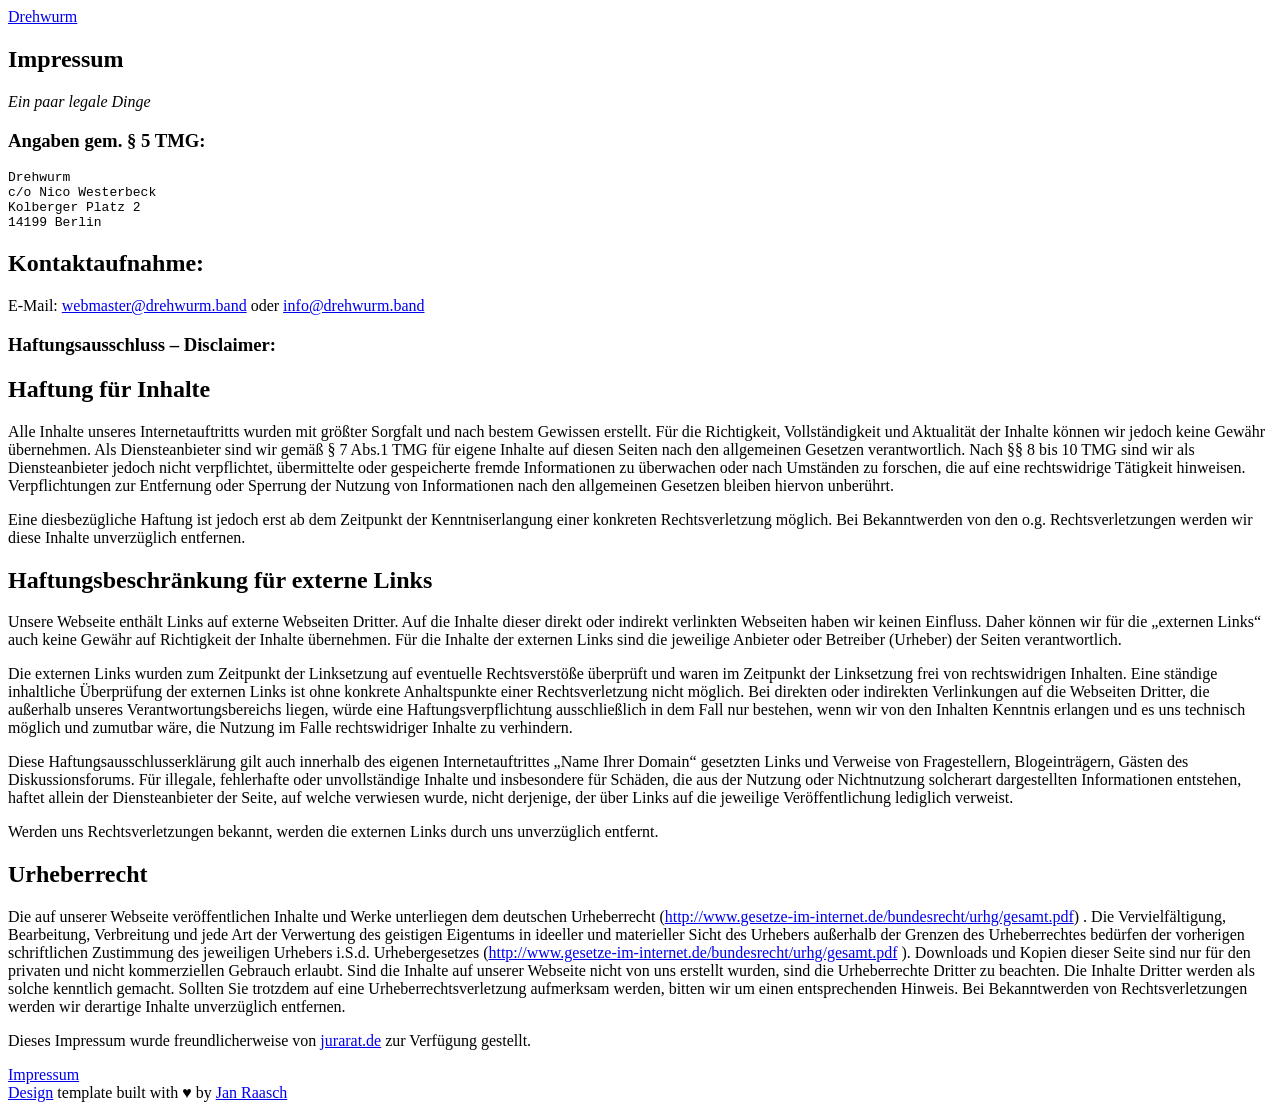
==== impressum/index.html @ 6aa7fe4c "Updated concerts, Jenny pauses" ====
<!DOCTYPE html>
<html><meta http-equiv="Content-Type" content="text/html" charset="UTF-8" />
<meta http-equiv="X-UA-Compatible" content="IE=edge,chrome=1" />

<title>Impressum</title>


  <link rel="shortcut icon" href="https://drehwurm.band/img/favicon.jpg" type="image/png"
/>


  <meta name="description" content="Eine Balfolk Band aus Drehsden"
/>

<meta name="referrer" content="no-referrer-when-downgrade" />

<meta name="HandheldFriendly" content="True" />
<meta name="MobileOptimized" content="320" />
<meta name="viewport" content="width=device-width, initial-scale=1.0" />

<link rel="stylesheet" href="https://drehwurm.band/css/screen.css" />
<link
  href="https://fonts.googleapis.com/css?family=Open+Sans+Condensed:300,300italic,700"
  rel="stylesheet"
  type="text/css"
/>
<link
  href="https://fonts.googleapis.com/css?family=Oswald:400,300,700|Open+Sans:300italic,400italic,600italic,700italic,800italic,400,300,600,700,800|Roboto+Slab:400,100,300,700"
  rel="stylesheet"
  type="text/css"
/>
<link
  rel="stylesheet"
  href="https://drehwurm.band/fork-awesome/css/fork-awesome.min.css"
  type="text/css"
/>

<meta property="og:title" content="Impressum" />
<meta property="og:description" content="Ein paar legale Dinge
Angaben gem. § 5 TMG: Drehwurm c/o Nico Westerbeck Kolberger Platz 2 14199 Berlin Kontaktaufnahme: E-Mail: &#32;&#32; oder &#32;&#32; Haftungsausschluss – Disclaimer: Haftung für Inhalte Alle Inhalte unseres Internetauftritts wurden mit größter Sorgfalt und nach bestem Gewissen erstellt. Für die Richtigkeit, Vollständigkeit und Aktualität der Inhalte können wir jedoch keine Gewähr übernehmen. Als Diensteanbieter sind wir gemäß § 7 Abs.1 TMG für eigene Inhalte auf diesen Seiten nach den allgemeinen Gesetzen verantwortlich." />
<meta property="og:type" content="article" />
<meta property="og:url" content="https://drehwurm.band/impressum/" /><meta property="article:section" content="" />



<meta name="twitter:card" content="summary"/>
<meta name="twitter:title" content="Impressum"/>
<meta name="twitter:description" content="Ein paar legale Dinge
Angaben gem. § 5 TMG: Drehwurm c/o Nico Westerbeck Kolberger Platz 2 14199 Berlin Kontaktaufnahme: E-Mail: &#32;&#32; oder &#32;&#32; Haftungsausschluss – Disclaimer: Haftung für Inhalte Alle Inhalte unseres Internetauftritts wurden mit größter Sorgfalt und nach bestem Gewissen erstellt. Für die Richtigkeit, Vollständigkeit und Aktualität der Inhalte können wir jedoch keine Gewähr übernehmen. Als Diensteanbieter sind wir gemäß § 7 Abs.1 TMG für eigene Inhalte auf diesen Seiten nach den allgemeinen Gesetzen verantwortlich."/>

<meta itemprop="name" content="Impressum">
<meta itemprop="description" content="Ein paar legale Dinge
Angaben gem. § 5 TMG: Drehwurm c/o Nico Westerbeck Kolberger Platz 2 14199 Berlin Kontaktaufnahme: E-Mail: &#32;&#32; oder &#32;&#32; Haftungsausschluss – Disclaimer: Haftung für Inhalte Alle Inhalte unseres Internetauftritts wurden mit größter Sorgfalt und nach bestem Gewissen erstellt. Für die Richtigkeit, Vollständigkeit und Aktualität der Inhalte können wir jedoch keine Gewähr übernehmen. Als Diensteanbieter sind wir gemäß § 7 Abs.1 TMG für eigene Inhalte auf diesen Seiten nach den allgemeinen Gesetzen verantwortlich.">

<meta itemprop="wordCount" content="487">
<meta itemprop="keywords" content="" />


<link rel="stylesheet" href="css/custom_css.css"><body>
  <main class="content page-template page-" role="main">
    <article class="post page">
      <header class="post-header">
        <a id="blog-logo" href="/">
          Drehwurm
        </a>
      </header>
      <h1 class="post-title">Impressum</h1>
      <section class="post-content">
        <p><em>Ein paar legale Dinge</em></p>
<h1 id="angaben-gem--5-tmg">Angaben gem. § 5 TMG:</h1>
<pre tabindex="0"><code>Drehwurm
c/o Nico Westerbeck
Kolberger Platz 2
14199 Berlin
</code></pre><h2 id="kontaktaufnahme">Kontaktaufnahme:</h2>
<p>E-Mail: 
<style>
  #span-7054dcda.cloaked-e-mail:before {
    content:attr(data-domain) "\0040" attr(data-user);
    unicode-bidi:bidi-override;
    direction:rtl;
  }
</style>
&#32;<span class="cloaked-e-mail" data-user="retsambew" data-domain="dnab.mruwherd" id="span-7054dcda"></span>&#32;

<script id="script-7054dcda">
  var scriptTag = document.getElementById("script-7054dcda");
  var link = document.createElement("a");
  var address = "retsambew".split('').reverse().join('') + "@" + "dnab.mruwherd".split('').reverse().join('');
  link.href = "mailto" + ":" + address;
  
  link.innerText = address.split('?')[0];
  
  
  scriptTag.parentElement.insertBefore(link, scriptTag.previousElementSibling);
  scriptTag.parentElement.removeChild(scriptTag.previousElementSibling)
</script>

 oder 
<style>
  #span-602779b0.cloaked-e-mail:before {
    content:attr(data-domain) "\0040" attr(data-user);
    unicode-bidi:bidi-override;
    direction:rtl;
  }
</style>
&#32;<span class="cloaked-e-mail" data-user="ofni" data-domain="dnab.mruwherd" id="span-602779b0"></span>&#32;

<script id="script-602779b0">
  var scriptTag = document.getElementById("script-602779b0");
  var link = document.createElement("a");
  var address = "ofni".split('').reverse().join('') + "@" + "dnab.mruwherd".split('').reverse().join('');
  link.href = "mailto" + ":" + address;
  
  link.innerText = address.split('?')[0];
  
  
  scriptTag.parentElement.insertBefore(link, scriptTag.previousElementSibling);
  scriptTag.parentElement.removeChild(scriptTag.previousElementSibling)
</script>

</p>
<h1 id="haftungsausschluss--disclaimer">Haftungsausschluss – Disclaimer:</h1>
<h2 id="haftung-für-inhalte">Haftung für Inhalte</h2>
<p>Alle Inhalte unseres Internetauftritts wurden mit größter Sorgfalt und nach bestem Gewissen erstellt. Für die Richtigkeit, Vollständigkeit und Aktualität der Inhalte können wir jedoch keine Gewähr übernehmen. Als Diensteanbieter sind wir gemäß § 7 Abs.1 TMG für eigene Inhalte auf diesen Seiten nach den allgemeinen Gesetzen verantwortlich. Nach §§ 8 bis 10 TMG sind wir als Diensteanbieter jedoch nicht verpflichtet, übermittelte oder gespeicherte fremde Informationen zu überwachen oder nach Umständen zu forschen, die auf eine rechtswidrige Tätigkeit hinweisen. Verpflichtungen zur Entfernung oder Sperrung der Nutzung von Informationen nach den allgemeinen Gesetzen bleiben hiervon unberührt.</p>
<p>Eine diesbezügliche Haftung ist jedoch erst ab dem Zeitpunkt der Kenntniserlangung einer konkreten Rechtsverletzung möglich. Bei Bekanntwerden von den o.g. Rechtsverletzungen werden wir diese Inhalte unverzüglich entfernen.</p>
<h2 id="haftungsbeschränkung-für-externe-links">Haftungsbeschränkung für externe Links</h2>
<p>Unsere Webseite enthält Links auf externe Webseiten Dritter. Auf die Inhalte dieser direkt oder indirekt verlinkten Webseiten haben wir keinen Einfluss. Daher können wir für die „externen Links“ auch keine Gewähr auf Richtigkeit der Inhalte übernehmen. Für die Inhalte der externen Links sind die jeweilige Anbieter oder Betreiber (Urheber) der Seiten verantwortlich.</p>
<p>Die externen Links wurden zum Zeitpunkt der Linksetzung auf eventuelle Rechtsverstöße überprüft und waren im Zeitpunkt der Linksetzung frei von rechtswidrigen Inhalten. Eine ständige inhaltliche Überprüfung der externen Links ist ohne konkrete Anhaltspunkte einer Rechtsverletzung nicht möglich. Bei direkten oder indirekten Verlinkungen auf die Webseiten Dritter, die außerhalb unseres Verantwortungsbereichs liegen, würde eine Haftungsverpflichtung ausschließlich in dem Fall nur bestehen, wenn wir von den Inhalten Kenntnis erlangen und es uns technisch möglich und zumutbar wäre, die Nutzung im Falle rechtswidriger Inhalte zu verhindern.</p>
<p>Diese Haftungsausschlusserklärung gilt auch innerhalb des eigenen Internetauftrittes „Name Ihrer Domain“ gesetzten Links und Verweise von Fragestellern, Blogeinträgern, Gästen des Diskussionsforums. Für illegale, fehlerhafte oder unvollständige Inhalte und insbesondere für Schäden, die aus der Nutzung oder Nichtnutzung solcherart dargestellten Informationen entstehen, haftet allein der Diensteanbieter der Seite, auf welche verwiesen wurde, nicht derjenige, der über Links auf die jeweilige Veröffentlichung lediglich verweist.</p>
<p>Werden uns Rechtsverletzungen bekannt, werden die externen Links durch uns unverzüglich entfernt.</p>
<h2 id="urheberrecht">Urheberrecht</h2>
<p>Die auf unserer Webseite veröffentlichen Inhalte und Werke unterliegen dem deutschen Urheberrecht (<a href="http://www.gesetze-im-internet.de/bundesrecht/urhg/gesamt.pdf">http://www.gesetze-im-internet.de/bundesrecht/urhg/gesamt.pdf</a>) . Die Vervielfältigung, Bearbeitung, Verbreitung und jede Art der Verwertung des geistigen Eigentums in ideeller und materieller Sicht des Urhebers außerhalb der Grenzen des Urheberrechtes bedürfen der vorherigen schriftlichen Zustimmung des jeweiligen Urhebers i.S.d. Urhebergesetzes (<a href="http://www.gesetze-im-internet.de/bundesrecht/urhg/gesamt.pdf">http://www.gesetze-im-internet.de/bundesrecht/urhg/gesamt.pdf</a> ). Downloads und Kopien dieser Seite sind nur für den privaten und nicht kommerziellen Gebrauch erlaubt. Sind die Inhalte auf unserer Webseite nicht von uns erstellt wurden, sind die Urheberrechte Dritter zu beachten. Die Inhalte Dritter werden als solche kenntlich gemacht. Sollten Sie trotzdem auf eine Urheberrechtsverletzung aufmerksam werden, bitten wir um einen entsprechenden Hinweis. Bei Bekanntwerden von Rechtsverletzungen werden wir derartige Inhalte unverzüglich entfernen.</p>
<p>Dieses Impressum wurde freundlicherweise von <a href="https://jurarat.de">jurarat.de</a> zur Verfügung gestellt.</p>

      </section>
    </article>
  </main>
<footer class="site-footer">
  <div class="inner">
    
      <section class="copyright"><a href="/impressum">Impressum</a></section>


    <section></section>
    
      <section>
        <a href="https://themes.gohugo.io/hugo-scroll/">Design</a> template
        built with ♥️ by
        <a href="https://www.janraasch.com" title="Jan Raasch">Jan Raasch</a>
      </section>

  </div>
</footer>

    <script
      type="text/javascript"
      src="https://code.jquery.com/jquery-1.11.3.min.js"
    ></script>

    
    <script type="text/javascript" src='https://drehwurm.band/js/icons.js'></script>
    <script type="text/javascript" src='https://drehwurm.band/js/index.js'></script>
    
</body>
</html>
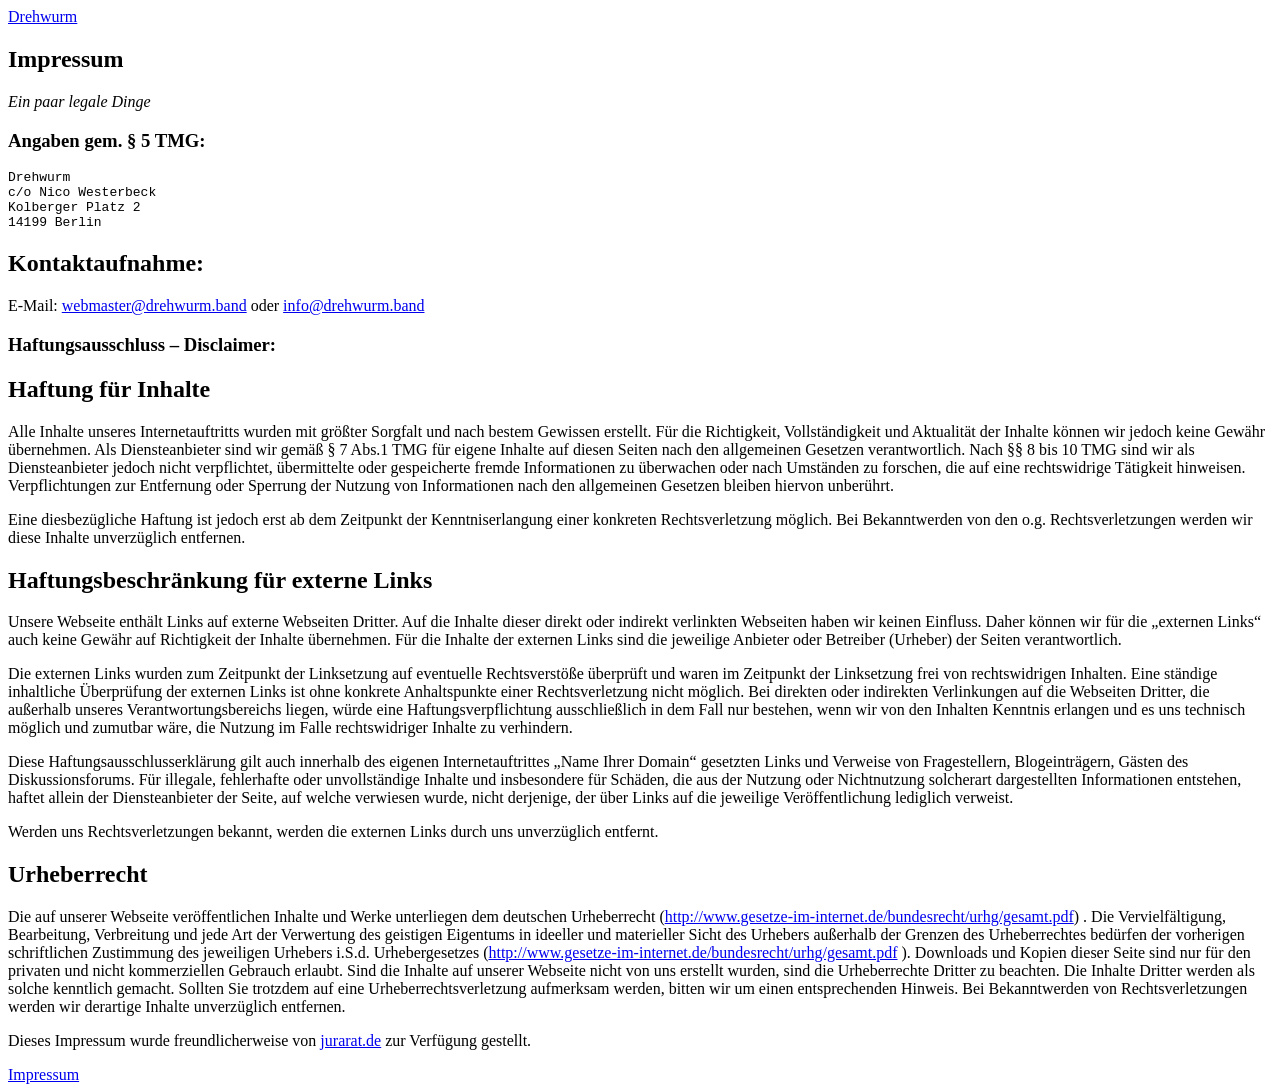
==== commit e8403b1a: "Updated concerts" ====
--- a/impressum/index.html
+++ b/impressum/index.html
@@ -35,25 +35,25 @@
   type="text/css"
 />
 
-<meta property="og:title" content="Impressum" />
-<meta property="og:description" content="Ein paar legale Dinge
-Angaben gem. § 5 TMG: Drehwurm c/o Nico Westerbeck Kolberger Platz 2 14199 Berlin Kontaktaufnahme: E-Mail: &#32;&#32; oder &#32;&#32; Haftungsausschluss – Disclaimer: Haftung für Inhalte Alle Inhalte unseres Internetauftritts wurden mit größter Sorgfalt und nach bestem Gewissen erstellt. Für die Richtigkeit, Vollständigkeit und Aktualität der Inhalte können wir jedoch keine Gewähr übernehmen. Als Diensteanbieter sind wir gemäß § 7 Abs.1 TMG für eigene Inhalte auf diesen Seiten nach den allgemeinen Gesetzen verantwortlich." />
-<meta property="og:type" content="article" />
-<meta property="og:url" content="https://drehwurm.band/impressum/" /><meta property="article:section" content="" />
+<meta property="og:url" content="https://drehwurm.band/impressum/">
+  <meta property="og:site_name" content="Drehwurm">
+  <meta property="og:title" content="Impressum">
+  <meta property="og:description" content="Ein paar legale Dinge
+Angaben gem. § 5 TMG: Drehwurm c/o Nico Westerbeck Kolberger Platz 2 14199 Berlin Kontaktaufnahme: E-Mail:    oder">
+  <meta property="og:locale" content="de_de">
+  <meta property="og:type" content="article">
 
 
+  <meta name="twitter:card" content="summary">
+  <meta name="twitter:title" content="Impressum">
+  <meta name="twitter:description" content="Ein paar legale Dinge
+Angaben gem. § 5 TMG: Drehwurm c/o Nico Westerbeck Kolberger Platz 2 14199 Berlin Kontaktaufnahme: E-Mail:    oder">
 
-<meta name="twitter:card" content="summary"/>
-<meta name="twitter:title" content="Impressum"/>
-<meta name="twitter:description" content="Ein paar legale Dinge
-Angaben gem. § 5 TMG: Drehwurm c/o Nico Westerbeck Kolberger Platz 2 14199 Berlin Kontaktaufnahme: E-Mail: &#32;&#32; oder &#32;&#32; Haftungsausschluss – Disclaimer: Haftung für Inhalte Alle Inhalte unseres Internetauftritts wurden mit größter Sorgfalt und nach bestem Gewissen erstellt. Für die Richtigkeit, Vollständigkeit und Aktualität der Inhalte können wir jedoch keine Gewähr übernehmen. Als Diensteanbieter sind wir gemäß § 7 Abs.1 TMG für eigene Inhalte auf diesen Seiten nach den allgemeinen Gesetzen verantwortlich."/>
 
-<meta itemprop="name" content="Impressum">
-<meta itemprop="description" content="Ein paar legale Dinge
-Angaben gem. § 5 TMG: Drehwurm c/o Nico Westerbeck Kolberger Platz 2 14199 Berlin Kontaktaufnahme: E-Mail: &#32;&#32; oder &#32;&#32; Haftungsausschluss – Disclaimer: Haftung für Inhalte Alle Inhalte unseres Internetauftritts wurden mit größter Sorgfalt und nach bestem Gewissen erstellt. Für die Richtigkeit, Vollständigkeit und Aktualität der Inhalte können wir jedoch keine Gewähr übernehmen. Als Diensteanbieter sind wir gemäß § 7 Abs.1 TMG für eigene Inhalte auf diesen Seiten nach den allgemeinen Gesetzen verantwortlich.">
-
-<meta itemprop="wordCount" content="487">
-<meta itemprop="keywords" content="" />
+  <meta itemprop="name" content="Impressum">
+  <meta itemprop="description" content="Ein paar legale Dinge
+Angaben gem. § 5 TMG: Drehwurm c/o Nico Westerbeck Kolberger Platz 2 14199 Berlin Kontaktaufnahme: E-Mail:    oder">
+  <meta itemprop="wordCount" content="487">
 
 
 <link rel="stylesheet" href="css/custom_css.css"><body>
@@ -75,16 +75,16 @@
 </code></pre><h2 id="kontaktaufnahme">Kontaktaufnahme:</h2>
 <p>E-Mail: 
 <style>
-  #span-7054dcda.cloaked-e-mail:before {
+  #span-71489236.cloaked-e-mail:before {
     content:attr(data-domain) "\0040" attr(data-user);
     unicode-bidi:bidi-override;
     direction:rtl;
   }
 </style>
-&#32;<span class="cloaked-e-mail" data-user="retsambew" data-domain="dnab.mruwherd" id="span-7054dcda"></span>&#32;
+&#32;<span class="cloaked-e-mail" data-user="retsambew" data-domain="dnab.mruwherd" id="span-71489236"></span>&#32;
 
-<script id="script-7054dcda">
-  var scriptTag = document.getElementById("script-7054dcda");
+<script id="script-71489236">
+  var scriptTag = document.getElementById("script-71489236");
   var link = document.createElement("a");
   var address = "retsambew".split('').reverse().join('') + "@" + "dnab.mruwherd".split('').reverse().join('');
   link.href = "mailto" + ":" + address;
@@ -98,16 +98,16 @@
 
  oder 
 <style>
-  #span-602779b0.cloaked-e-mail:before {
+  #span-9e81a064.cloaked-e-mail:before {
     content:attr(data-domain) "\0040" attr(data-user);
     unicode-bidi:bidi-override;
     direction:rtl;
   }
 </style>
-&#32;<span class="cloaked-e-mail" data-user="ofni" data-domain="dnab.mruwherd" id="span-602779b0"></span>&#32;
+&#32;<span class="cloaked-e-mail" data-user="ofni" data-domain="dnab.mruwherd" id="span-9e81a064"></span>&#32;
 
-<script id="script-602779b0">
-  var scriptTag = document.getElementById("script-602779b0");
+<script id="script-9e81a064">
+  var scriptTag = document.getElementById("script-9e81a064");
   var link = document.createElement("a");
   var address = "ofni".split('').reverse().join('') + "@" + "dnab.mruwherd".split('').reverse().join('');
   link.href = "mailto" + ":" + address;
@@ -142,14 +142,6 @@
       <section class="copyright"><a href="/impressum">Impressum</a></section>
 
 
-    <section></section>
-    
-      <section>
-        <a href="https://themes.gohugo.io/hugo-scroll/">Design</a> template
-        built with ♥️ by
-        <a href="https://www.janraasch.com" title="Jan Raasch">Jan Raasch</a>
-      </section>
-
   </div>
 </footer>
 
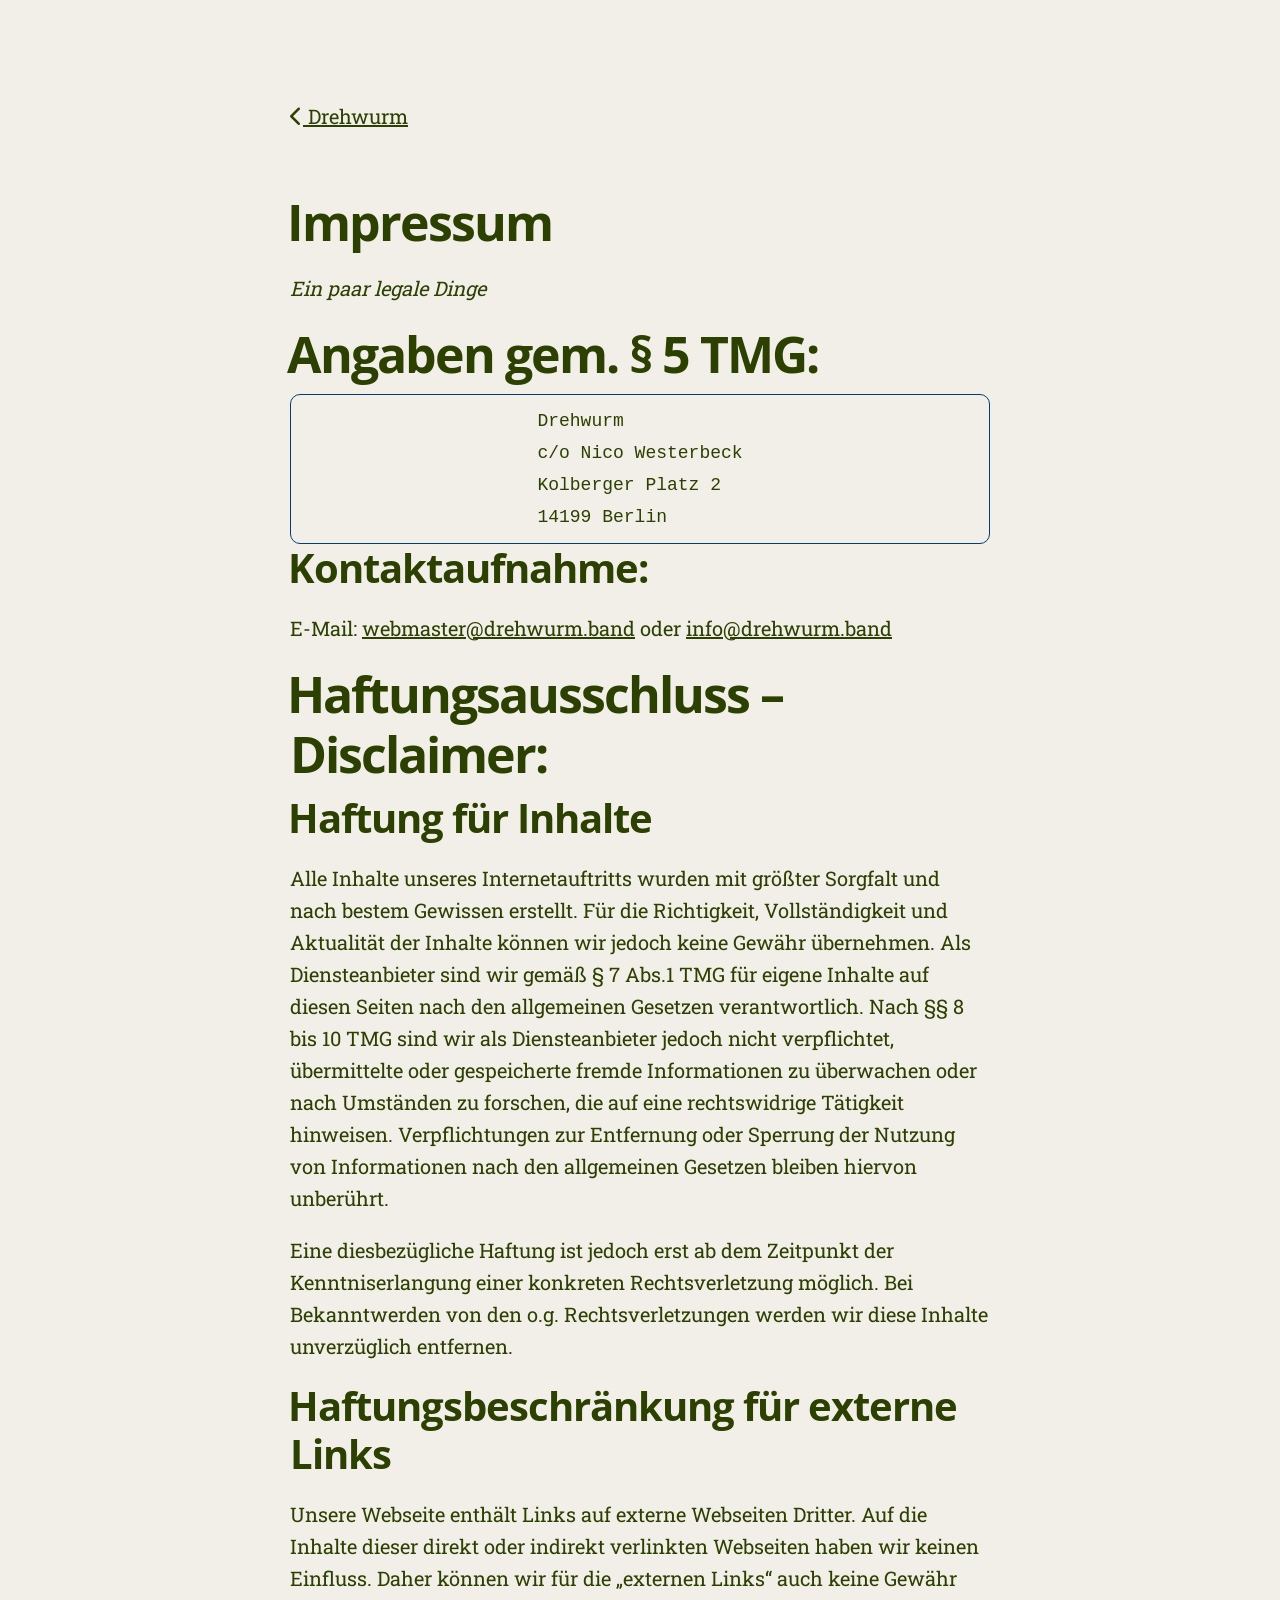
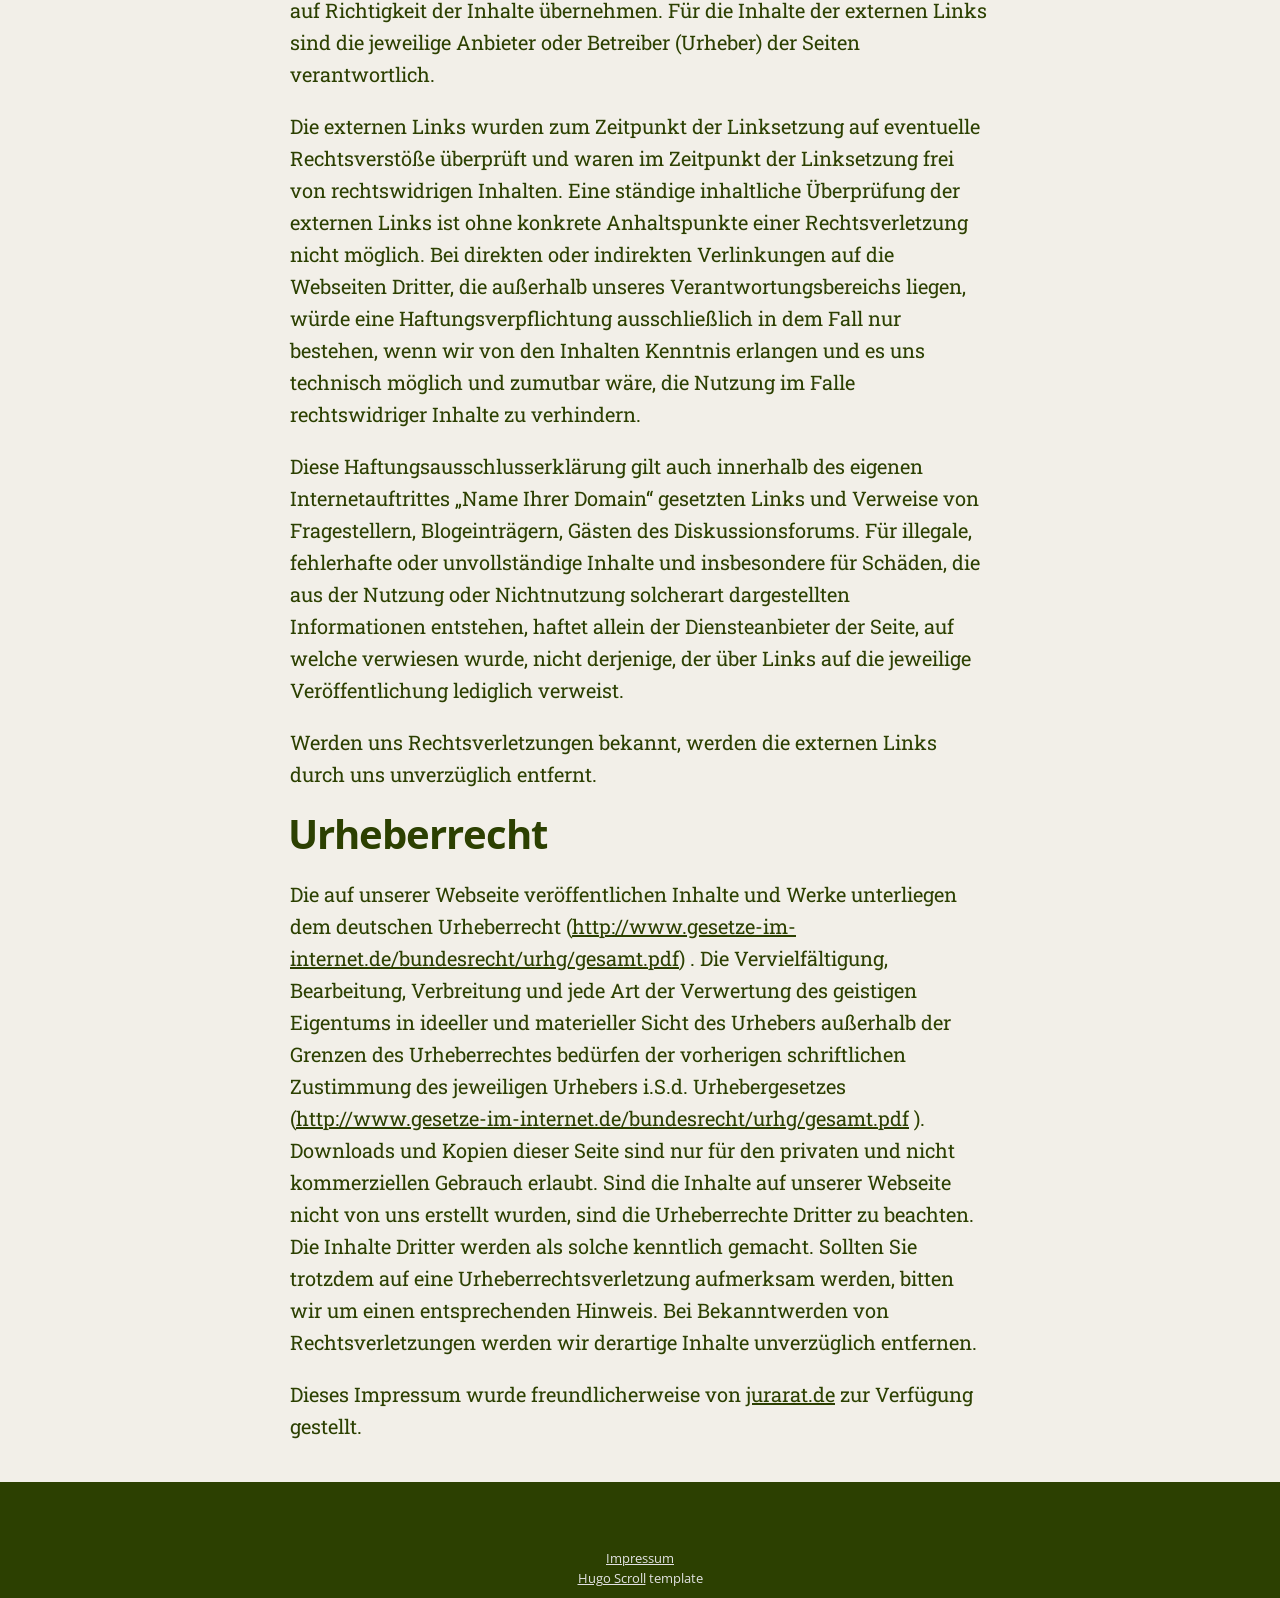
==== commit be8c0f95: "fix: Bump to newest hugo/hugo-scroll" ====
--- a/impressum/index.html
+++ b/impressum/index.html
@@ -1,12 +1,15 @@
 <!DOCTYPE html>
-<html><meta http-equiv="Content-Type" content="text/html" charset="UTF-8" />
+<html lang="en">
+  <head><meta http-equiv="Content-Type" content="text/html; charset=UTF-8" />
 <meta http-equiv="X-UA-Compatible" content="IE=edge,chrome=1" />
+
+
 
 <title>Impressum</title>
 
 
-  <link rel="shortcut icon" href="https://drehwurm.band/img/favicon.jpg" type="image/png"
-/>
+
+
 
 
   <meta name="description" content="Eine Balfolk Band aus Drehsden"
@@ -18,22 +21,17 @@
 <meta name="MobileOptimized" content="320" />
 <meta name="viewport" content="width=device-width, initial-scale=1.0" />
 
-<link rel="stylesheet" href="https://drehwurm.band/css/screen.css" />
-<link
-  href="https://fonts.googleapis.com/css?family=Open+Sans+Condensed:300,300italic,700"
-  rel="stylesheet"
-  type="text/css"
-/>
-<link
-  href="https://fonts.googleapis.com/css?family=Oswald:400,300,700|Open+Sans:300italic,400italic,600italic,700italic,800italic,400,300,600,700,800|Roboto+Slab:400,100,300,700"
-  rel="stylesheet"
-  type="text/css"
-/>
-<link
-  rel="stylesheet"
-  href="https://drehwurm.band/fork-awesome/css/fork-awesome.min.css"
-  type="text/css"
-/>
+
+
+
+
+
+
+
+
+
+
+<link rel="stylesheet" href="/css/style.min.64d8cb302c149bbfcd6530904941c7bf841fcc08a2637b6953b743c5f68af94b.css" type="text/css" integrity="sha256-ZNjLMCwUm7/NZTCQSUHHv4QfzAiiY3tpU7dDxfaK&#43;Us=" />
 
 <meta property="og:url" content="https://drehwurm.band/impressum/">
   <meta property="og:site_name" content="Drehwurm">
@@ -56,13 +54,16 @@
   <meta itemprop="wordCount" content="487">
 
 
-<link rel="stylesheet" href="css/custom_css.css"><body>
-  <main class="content page-template page-" role="main">
+<link rel="stylesheet" href="/css/custom_css.min.c769c087d708203926e33ff109474e3b4b051b0b8e164accf298d42671094ea1.css" type="text/css" integrity="sha256-x2nAh9cIIDkm4z/xCUdOO0sFGwuOFkrM8pjUJnEJTqE=" /></head>
+  <body>
+  <main class="content page-template page-impressum">
     <article class="post page">
       <header class="post-header">
-        <a id="blog-logo" href="/">
-          Drehwurm
-        </a>
+        
+          
+        <a id="back-to-main-page" href="/"><i class="fa fa-chevron-left" aria-hidden="true"></i> Drehwurm</a>
+          
+        
       </header>
       <h1 class="post-title">Impressum</h1>
       <section class="post-content">
@@ -75,16 +76,16 @@
 </code></pre><h2 id="kontaktaufnahme">Kontaktaufnahme:</h2>
 <p>E-Mail: 
 <style>
-  #span-71489236.cloaked-e-mail:before {
+  #span-4c2da65f.cloaked-e-mail:before {
     content:attr(data-domain) "\0040" attr(data-user);
     unicode-bidi:bidi-override;
     direction:rtl;
   }
 </style>
-&#32;<span class="cloaked-e-mail" data-user="retsambew" data-domain="dnab.mruwherd" id="span-71489236"></span>&#32;
+&#32;<span class="cloaked-e-mail" data-user="retsambew" data-domain="dnab.mruwherd" id="span-4c2da65f"></span>&#32;
 
-<script id="script-71489236">
-  var scriptTag = document.getElementById("script-71489236");
+<script id="script-4c2da65f">
+  var scriptTag = document.getElementById("script-4c2da65f");
   var link = document.createElement("a");
   var address = "retsambew".split('').reverse().join('') + "@" + "dnab.mruwherd".split('').reverse().join('');
   link.href = "mailto" + ":" + address;
@@ -98,16 +99,16 @@
 
  oder 
 <style>
-  #span-9e81a064.cloaked-e-mail:before {
+  #span-2c250eb7.cloaked-e-mail:before {
     content:attr(data-domain) "\0040" attr(data-user);
     unicode-bidi:bidi-override;
     direction:rtl;
   }
 </style>
-&#32;<span class="cloaked-e-mail" data-user="ofni" data-domain="dnab.mruwherd" id="span-9e81a064"></span>&#32;
+&#32;<span class="cloaked-e-mail" data-user="ofni" data-domain="dnab.mruwherd" id="span-2c250eb7"></span>&#32;
 
-<script id="script-9e81a064">
-  var scriptTag = document.getElementById("script-9e81a064");
+<script id="script-2c250eb7">
+  var scriptTag = document.getElementById("script-2c250eb7");
   var link = document.createElement("a");
   var address = "ofni".split('').reverse().join('') + "@" + "dnab.mruwherd".split('').reverse().join('');
   link.href = "mailto" + ":" + address;
@@ -136,23 +137,54 @@
       </section>
     </article>
   </main>
+
+
+
+
 <footer class="site-footer">
   <div class="inner">
     
+    <section class="links">
+      <ol>
+      
+      </ol>
+    </section>
+    <hr />
+    
+
+    
+      <section class="icons">
+        
+      </section>
+    
+
+    
       <section class="copyright"><a href="/impressum">Impressum</a></section>
+    
 
+    
+      <section>
+        <a href="https://themes.gohugo.io/hugo-scroll/" target="_blank" rel="noopener">Hugo Scroll</a> template
+      </section>
+    
 
+    
   </div>
 </footer>
 
-    <script
-      type="text/javascript"
-      src="https://code.jquery.com/jquery-1.11.3.min.js"
-    ></script>
 
     
-    <script type="text/javascript" src='https://drehwurm.band/js/icons.js'></script>
-    <script type="text/javascript" src='https://drehwurm.band/js/index.js'></script>
+
+    
+    
+    
+    
+
+    <script src="/js/script.min.e160528b633462bdeb2be407a18efdca8e33f3d7213b874346848ede0348993f.js" integrity="sha256-4WBSi2M0Yr3rK&#43;QHoY79yo4z89chO4dDRoSO3gNImT8=" ></script>
+
+    
+    <script>cssVars();</script>
+
     
 </body>
 </html>
--- a/css/custom_css.min.c769c087d708203926e33ff109474e3b4b051b0b8e164accf298d42671094ea1.css
+++ b/css/custom_css.min.c769c087d708203926e33ff109474e3b4b051b0b8e164accf298d42671094ea1.css
@@ -0,0 +1 @@
+.aboutperson{display:flex;flex-direction:row;flex-wrap:nowrap}.aboutperson .column{padding:1rem;display:flex;justify-content:center}.aboutperson .img-wrapper{flex:38.2%}.aboutperson .poem-wrapper{flex:61.8%;background:0 0}.aboutperson img{border-radius:50%;max-width:20rem;object-fit:cover}pre{font-family:roboto slab,serif;background:0 0;border:1px solid var(--poem-border-color);border-radius:1rem;margin:0;overflow:hidden;color:var(--section-light-text-color);display:flex;align-items:center;justify-content:center;height:100%}.dark pre{color:var(--section-dark-text-color)}.dark .aboutperson{flex-direction:row-reverse}
